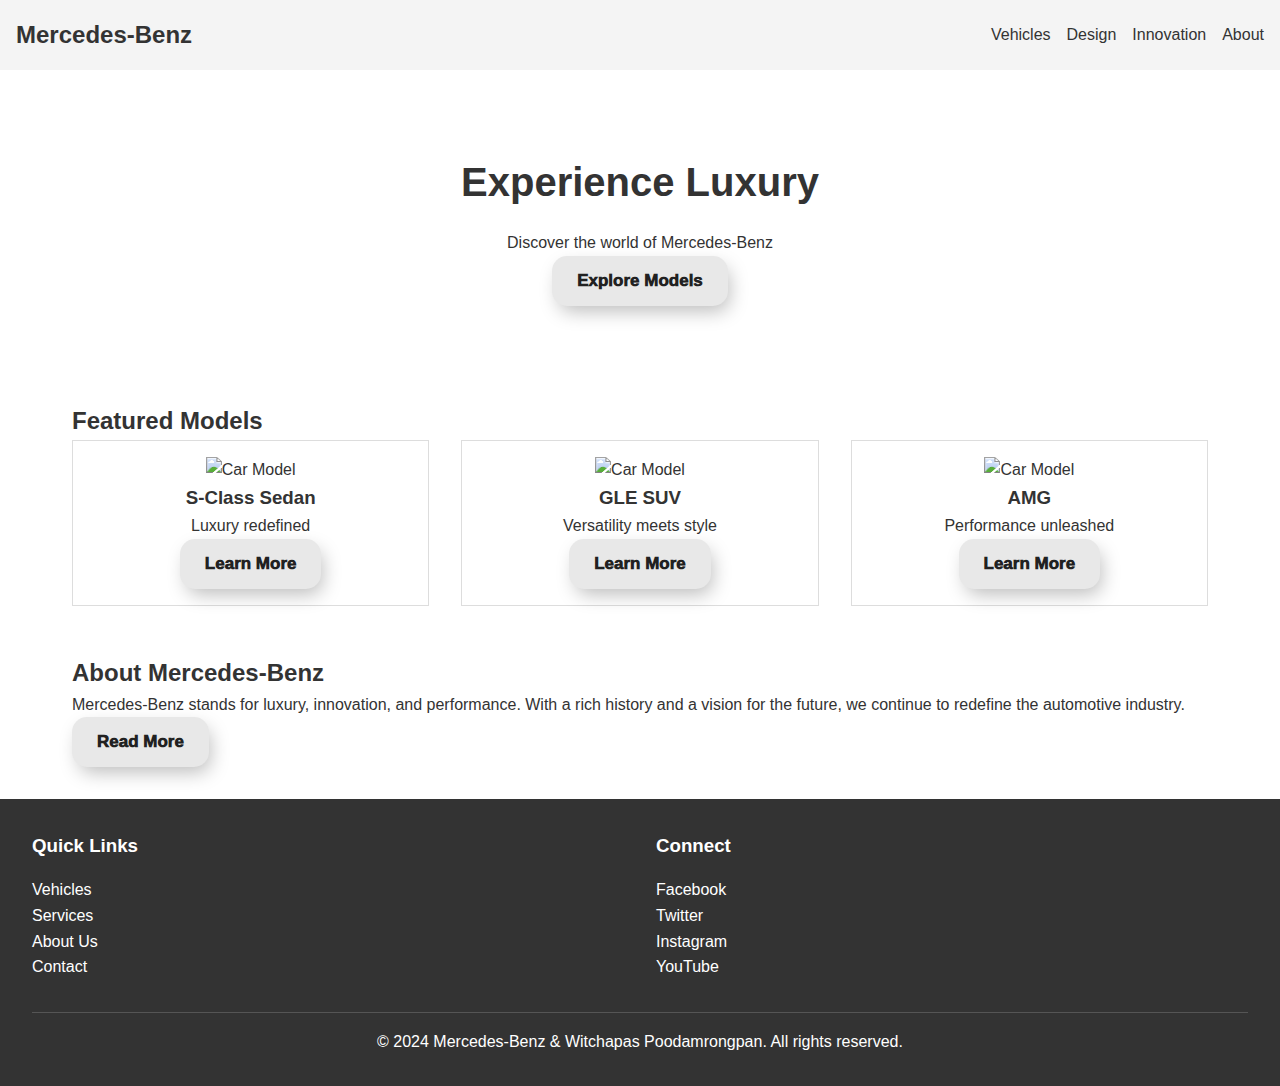
==== index.html @ d516b0e2 "Main Web" ====
<!DOCTYPE html>
<html lang="en">
<head>
    <meta charset="UTF-8">
    <meta name="viewport" content="width=device-width, initial-scale=1.0">
    <title>Mercedes-Benz: The Best or Nothing</title>
    <link rel="stylesheet" href="styles.css">
</head>
<body>
    <header class="main-header">
        <nav class="main-nav">
            <div class="logo">Mercedes-Benz</div>
            <ul class="nav-links">
                <li><a href="https://www.mercedes-benz.co.th/th/passengercars/technology/design-and-concept-cars.html" class="nav-link">Vehicles</a></li>
                <li><a href="https://www.mercedes-benz.co.th/th/passengercars/technology/design-and-concept-cars.html" class="nav-link">Design</a></li>
                <li><a href="https://www.mercedes-benz.co.th/th/passengercars/technology/design-and-concept-cars.html" class="nav-link">Innovation</a></li>
                <li><a href="https://www.mercedes-benz.co.th/th/passengercars/brand.html" class="nav-link">About</a></li>
            </ul>
        </nav>
    </header>

    <main class="main-content">
        <section class="hero">
            <h1 class="hero-title">Experience Luxury</h1>
            <p class="hero-subtitle">Discover the world of Mercedes-Benz</p>
            <a href="https://www.mercedes-benz.co.th/th/passengercars/models.html?group=all&subgroup=see-all&view=BODYTYPE">
            <button class="cta-button">Explore Models</button>
            </a>
        </section>

        <section class="featured-models">
            <h2 class="section-title">Featured Models</h2>
            <div class="model-grid">
                <div class="model-card">
                    <img src="https://i.makeagif.com/media/12-27-2016/3jZzS0.gif" alt="Car Model" class="model-image">
                    <h3 class="model-name">S-Class Sedan</h3>
                    <p class="model-description">Luxury redefined</p>
                    <a href="https://www.mercedes-benz.co.th/th/passengercars/models/saloon/s-class/overview.html">
                    <button class="button">Learn More</button>
                    </a>
                </div>
                <div class="model-card">
                    <img src="https://hips.hearstapps.com/hmg-prod/images/gif-gle-1583747523.gif" alt="Car Model" class="model-image">
                    <h3 class="model-name">GLE SUV</h3>
                    <p class="model-description">Versatility meets style</p>
                    <a href="https://www.mercedes-benz.co.th/th/passengercars/models/suv/gle/overview.html">
                    <button class="Learn More">Learn More</button>
                    </a>
                </div>
                <div class="model-card">
                    <img src="https://64.media.tumblr.com/a9fcada2724b5365e8f08c21f1520f0d/tumblr_nc1qtjZxJx1ss46elo1_500.gif" alt="Car Model" class="model-image">
                    <h3 class="model-name">AMG</h3>
                    <p class="model-description">Performance unleashed</p>
                    <a href="https://www.mercedes-benz.co.th/th/passengercars/models.html?group=amg&subgroup=see-all&view=BODYTYPE">
                    <button class="Learn More">Learn More</button>
                    </a>
                </div>
            </div>
        </section>

        <section class="about">
            <h2 class="section-title">About Mercedes-Benz</h2>
            <p class="about-description">Mercedes-Benz stands for luxury, innovation, and performance. With a rich history and a vision for the future, we continue to redefine the automotive industry.</p>
            <a a href="https://www.mercedes-benz.co.th/th">
            <button class="read-more-button">Read More</button>
            </a>
        </section>
    </main>

    <footer class="main-footer">
        <div class="footer-content">
            <div class="footer-section">
                <h3 class="footer-title">Quick Links</h3>
                <ul class="footer-links">
                    <li><a href="https://www.mercedes-benz.co.th/th/passengercars/models.html?group=all&subgroup=see-all&view=BODYTYPE" class="footer-link">Vehicles</a></li>
                    <li><a href="https://www.mercedes-benz.co.th/th/passengercars/services/special-offers.html" class="footer-link">Services</a></li>
                    <li><a href="https://www.mercedes-benz.co.th/th/passengercars/brand.html" class="footer-link">About Us</a></li>
                    <li><a href="https://www.mercedes-benz.co.th/th/passengercars/services/online-appointment-booking.html#/" class="footer-link">Contact</a></li>
                </ul>
            </div>
            <div class="footer-section">
                <h3 class="footer-title">Connect</h3>
                <ul class="social-links">
                    <li><a href="https://www.facebook.com/g0iffy/" class="social-link">Facebook</a></li>
                    <li><a href="https://x.com/golffy6412?s=09" class="social-link">Twitter</a></li>
                    <li><a href="https://www.instagram.com/g0iffy/" class="social-link">Instagram</a></li>
                    <li><a href="https://www.youtube.com/@midori9334" class="social-link">YouTube</a></li>
                </ul>
            </div>
        </div>
        <div class="copyright">
            <p>&copy; 2024 Mercedes-Benz & Witchapas Poodamrongpan. All rights reserved.</p>
        </div>
    </footer>
</body>
</html>
---- styles.css ----
/* Basic reset */
* {
    margin: 0;
    padding: 0;
    box-sizing: border-box;
}

body {
    font-family: Arial, sans-serif;
    line-height: 1.6;
    color: #333;
}

/* Header */
header {
    background-color: #f4f4f4;
    padding: 1rem;
}

nav {
    display: flex;
    justify-content: space-between;
    align-items: center;
}

.logo {
    font-size: 1.5rem;
    font-weight: bold;
}

nav ul {
    display: flex;
    list-style: none;
}

nav ul li {
    margin-left: 1rem;
}

nav a {
    text-decoration: none;
    color: #333;
}

/* Main content */
main {
    max-width: 1200px;
    margin: 0 auto;
    padding: 2rem;
}

.hero {
    text-align: center;
    padding: 3rem 0;
}

.hero h1 {
    font-size: 2.5rem;
    margin-bottom: 1rem;
}

.featured-models, .about {
    margin-top: 3rem;
}

.model-grid {
    display: grid;
    grid-template-columns: repeat(auto-fit, minmax(250px, 1fr));
    gap: 2rem;
}

.model-card {
    border: 1px solid #ddd;
    padding: 1rem;
    text-align: center;
}

.model-card img {
    max-width: 100%;
    height: auto;
}

/* Footer */
footer {
    background-color: #333;
    color: #fff;
    padding: 2rem;
}

.footer-content {
    display: grid;
    grid-template-columns: repeat(auto-fit, minmax(200px, 1fr));
    gap: 2rem;
}

.footer-section h3 {
    margin-bottom: 1rem;
}

.footer-section ul {
    list-style: none;
}

.footer-section a {
    color: #fff;
    text-decoration: none;
}

.copyright {
    text-align: center;
    margin-top: 2rem;
    padding-top: 1rem;
    border-top: 1px solid #555;
}

/* From Uiverse.io by thisSasha */ 
button {
    padding: 15px 25px;
    border: 0;
    border-radius: 15px;
    color: #212121;
    z-index: 1;
    background: #e8e8e8;
    position: relative;
    font-weight: 1000;
    font-size: 17px;
    -webkit-box-shadow: 4px 8px 19px -3px rgba(0, 0, 0, 0.27);
    box-shadow: 4px 8px 19px -3px rgba(0, 0, 0, 0.27);
    transition: all 250ms;
    overflow: hidden;
  }
  
  button::before {
    content: "";
    position: absolute;
    top: 50%;
    left: 50%;
    height: 0;
    width: 0;
    border-radius: 15px;
    background-color: #212121;
    z-index: -1;
    -webkit-box-shadow: 4px 8px 19px -3px rgba(0, 0, 0, 0.27);
    box-shadow: 4px 8px 19px -3px rgba(0, 0, 0, 0.27);
    transition: all 250ms;
  }
  
  button:hover {
    color: #e8e8e8;
  }
  
  button:hover::before {
    width: 100%;
    top: 0;
    left: 0;
    height: 100%;
  }
  
  button:active {
    transform: scale(80%);
  }
  
  @keyframes steam {
    0% {
      background-position: 0 0;
    }
  
    50% {
      background-position: 400% 0;
    }
  
    100% {
      background-position: 0 0;
    }
  }
  
  .button:after {
    filter: blur(50px);
  }

/* Responsive design */
@media (max-width: 768px) {
    nav {
        flex-direction: column;
    }

    nav ul {
        margin-top: 1rem;
    }

    .hero h1 {
        font-size: 2rem;
    }
}
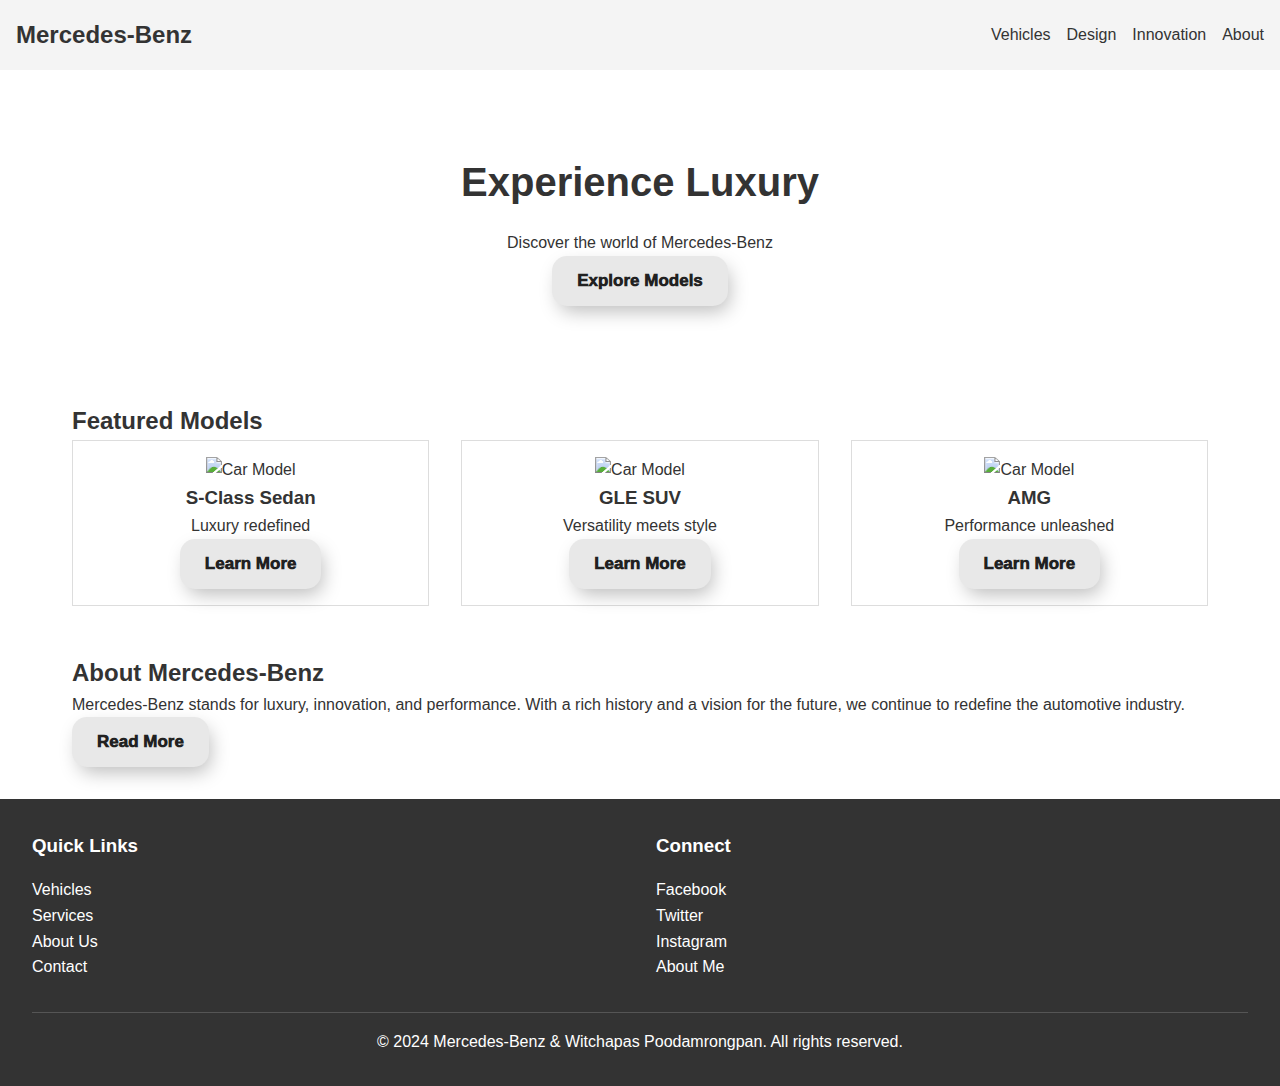
==== commit cb8047b4: "All Commit Push" ====
--- a/index.html
+++ b/index.html
@@ -84,7 +84,7 @@
                     <li><a href="https://www.facebook.com/g0iffy/" class="social-link">Facebook</a></li>
                     <li><a href="https://x.com/golffy6412?s=09" class="social-link">Twitter</a></li>
                     <li><a href="https://www.instagram.com/g0iffy/" class="social-link">Instagram</a></li>
-                    <li><a href="https://www.youtube.com/@midori9334" class="social-link">YouTube</a></li>
+                    <li><a href="lab14.html" class="social-link">About Me</a></li>
                 </ul>
             </div>
         </div>
--- a/styles.css
+++ b/styles.css
@@ -1,4 +1,3 @@
-/* Basic reset */
 * {
     margin: 0;
     padding: 0;
@@ -11,7 +10,7 @@
     color: #333;
 }
 
-/* Header */
+
 header {
     background-color: #f4f4f4;
     padding: 1rem;
@@ -42,7 +41,7 @@
     color: #333;
 }
 
-/* Main content */
+
 main {
     max-width: 1200px;
     margin: 0 auto;
@@ -80,7 +79,7 @@
     height: auto;
 }
 
-/* Footer */
+
 footer {
     background-color: #333;
     color: #fff;
@@ -178,7 +177,7 @@
     filter: blur(50px);
   }
 
-/* Responsive design */
+
 @media (max-width: 768px) {
     nav {
         flex-direction: column;
